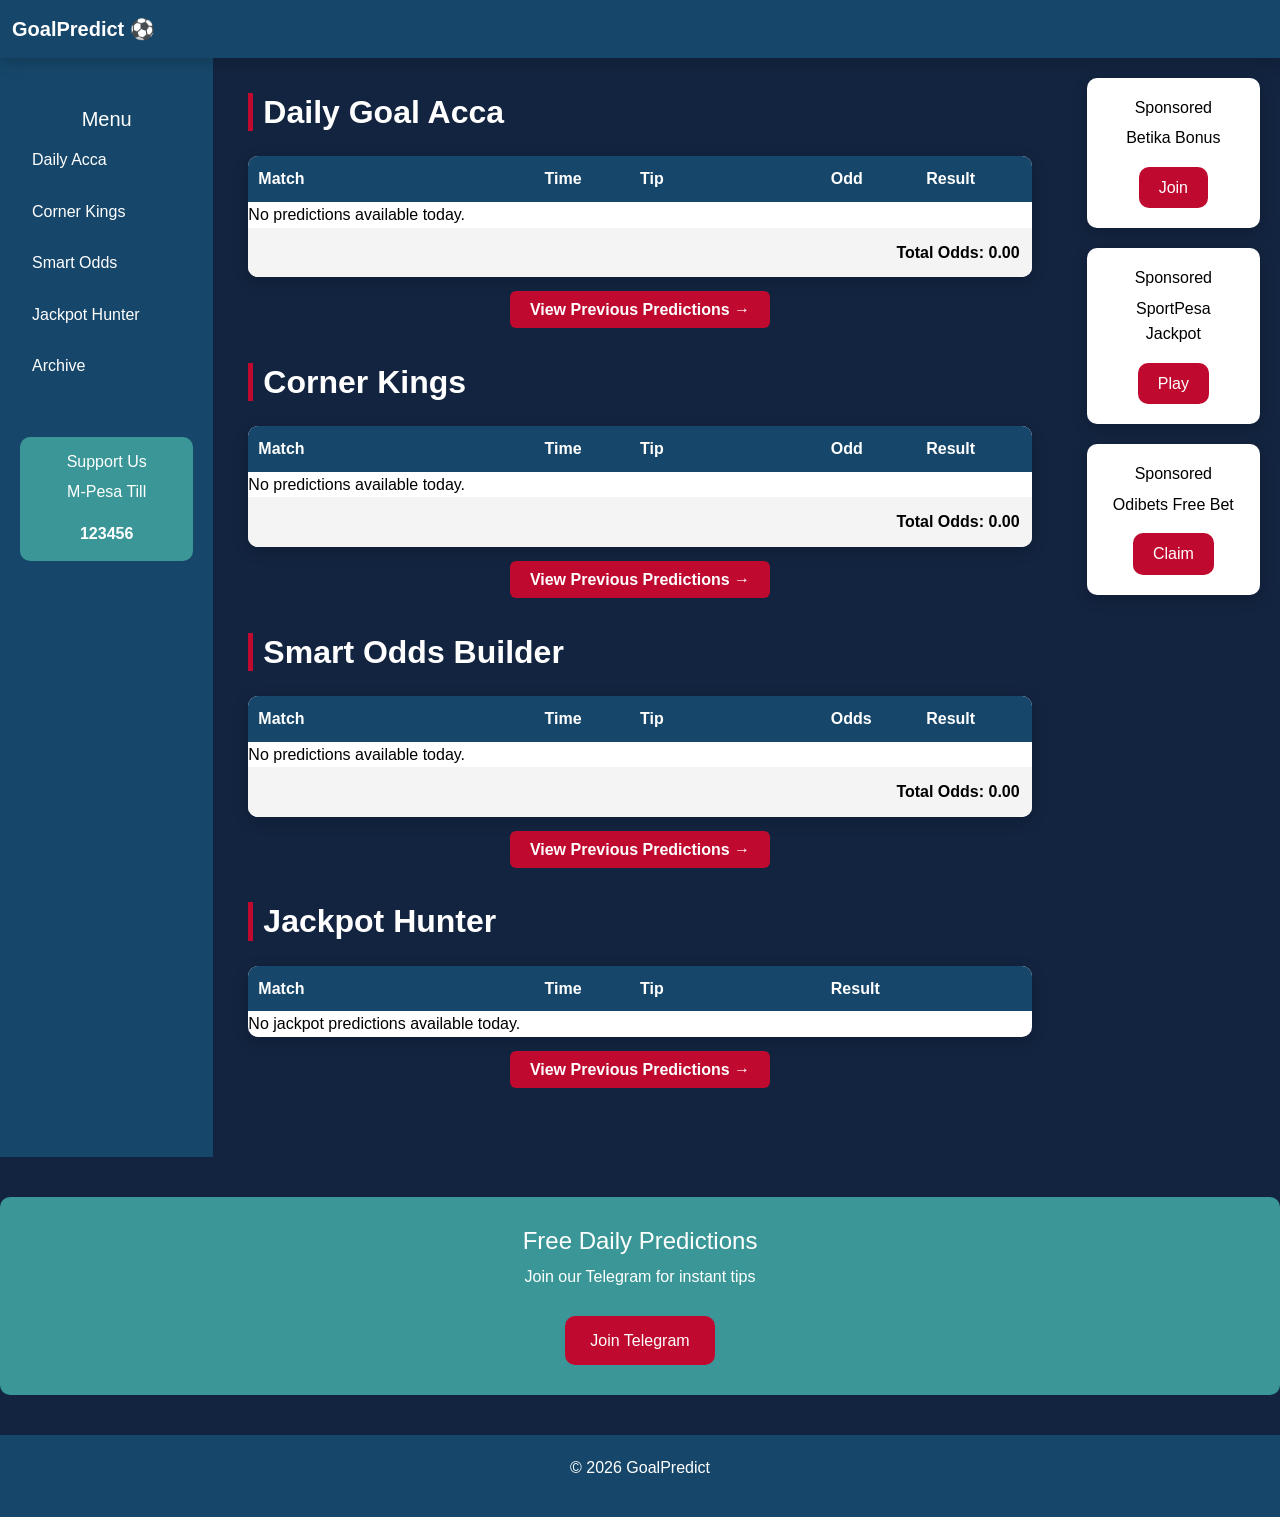
==== index.html @ 6ff45563 "first commit" ====
<!doctype html>
<html lang="en">
  <head>
    <meta charset="UTF-8" />
    <meta name="viewport" content="width=device-width, initial-scale=1" />

    <title>GoalPredict</title>

    <link
      href="https://cdn.jsdelivr.net/npm/bootstrap@5.3.2/dist/css/bootstrap.min.css"
      rel="stylesheet"
    />
    <link rel="stylesheet" href="css/style.css" />
  </head>

  <body>
    <!-- TOP NAVBAR -->

    <nav class="navbar navbar-dark navbar-expand-lg topbar">
      <div class="container-fluid">
        <button
          class="navbar-toggler"
          type="button"
          data-bs-toggle="collapse"
          data-bs-target="#sidebarMenu"
        >
          <span class="navbar-toggler-icon"></span>
        </button>

        <a class="navbar-brand fw-bold">GoalPredict ⚽</a>
      </div>
    </nav>

    <div class="container-fluid">
      <div class="row">
        <!-- SIDEBAR -->

        <div class="col-lg-2 sidebar collapse d-lg-block" id="sidebarMenu">
          <h5 class="mt-4 text-center">Menu</h5>

          <ul class="nav flex-column">
            <li class="nav-item">
              <a class="nav-link" href="#acca">Daily Acca</a>
            </li>

            <li class="nav-item">
              <a class="nav-link" href="#corners">Corner Kings</a>
            </li>

            <li class="nav-item">
              <a class="nav-link" href="#smart">Smart Odds</a>
            </li>

            <li class="nav-item">
              <a class="nav-link" href="#jackpot">Jackpot Hunter</a>
            </li>

            <li class="nav-item">
              <a class="nav-link" href="past-predictions.html">Archive</a>
            </li>
          </ul>

          <div class="donate-box">
            <h6>Support Us</h6>

            <p>M-Pesa Till</p>

            <strong>123456</strong>
          </div>
        </div>

        <!-- MAIN CONTENT -->

        <div class="col-lg-8 main-content">
          <section id="acca">
            <h2 class="section-title">Daily Goal Acca</h2>

            <div class="prediction-table">
              <div class="table-header">
                <span>Match</span>
                <span>Time</span>
                <span>Tip</span>
                <span>Odd</span>
                <span>Result</span>
              </div>

              <div id="acca-table"></div>
              <div class="total-odds">
                Total Odds: <span id="acca-total">0.00</span>
              </div>
            </div>

            <div class="view-more">
              <a href="past-predictions.html#acca" class="view-btn">
                View Previous Predictions →
              </a>
            </div>
          </section>

          <section id="corners">
            <h2 class="section-title">Corner Kings</h2>

            <div class="prediction-table">
              <div class="table-header">
                <span>Match</span>
                <span>Time</span>
                <span>Tip</span>
                <span>Odd</span>
                <span>Result</span>
              </div>

              <div id="corners-container"></div>
              <div class="total-odds">
                Total Odds: <span id="corners-total">0.00</span>
              </div>
            </div>

            <div class="view-more">
              <a href="past-predictions.html#corners" class="view-btn">
                View Previous Predictions →
              </a>
            </div>
          </section>

          <section id="smart">
            <h2 class="section-title">Smart Odds Builder</h2>

            <div class="prediction-table">
              <div class="table-header">
                <span>Match</span>
                <span>Time</span>
                <span>Tip</span>
                <span>Odds</span>
                <span>Result</span>
              </div>

              <div id="smart-container" class="table-rows"></div>

              <div class="total-odds">
                Total Odds: <span id="smart-total">0.00</span>
              </div>
            </div>

            <div class="view-more">
              <a href="past-predictions.html#smart" class="view-btn">
                View Previous Predictions →
              </a>
            </div>
          </section>

          <section id="jackpot">
            <h2 class="section-title">Jackpot Hunter</h2>

            <div class="prediction-table">
              <div class="table-header">
                <span>Match</span>
                <span>Time</span>
                <span>Tip</span>
                <span>Result</span>
              </div>

              <div id="jackpot-container"></div>
            </div>

            <div class="view-more">
              <a href="past-predictions.html#jackpot" class="view-btn">
                View Previous Predictions →
              </a>
            </div>
          </section>
        </div>

        <!-- ADS SIDEBAR -->

        <div class="col-lg-2 ads">
          <div class="ad-box">
            <h6>Sponsored</h6>

            <p>Betika Bonus</p>

            <button class="ad-btn">Join</button>
          </div>

          <div class="ad-box">
            <h6>Sponsored</h6>

            <p>SportPesa Jackpot</p>

            <button class="ad-btn">Play</button>
          </div>

          <div class="ad-box">
            <h6>Sponsored</h6>

            <p>Odibets Free Bet</p>

            <button class="ad-btn">Claim</button>
          </div>
        </div>
      </div>
    </div>
    <div class="telegram-box">
      <h4>Free Daily Predictions</h4>

      <p>Join our Telegram for instant tips</p>

      <a href="https://t.me/yourchannel" class="telegram-btn">
        Join Telegram
      </a>
    </div>
    <footer class="footer">
      <p>© 2026 GoalPredict</p>
    </footer>

    <script src="https://cdn.jsdelivr.net/npm/bootstrap@5.3.2/dist/js/bootstrap.bundle.min.js"></script>

    <script src="data/acca-data.js"></script>
    <script src="data/corners-data.js"></script>
    <script src="data/smartOdds-data.js"></script>
    <script src="data/jackpot-data.js"></script>

    <script src="js/acca.js"></script>
    <script src="js/corners.js"></script>
    <script src="js/smartOdds.js"></script>
    <script src="js/jackpot.js"></script>
  </body>
</html>
---- css/style.css ----
/* ================= ROOT VARIABLES ================= */

:root {
  --primary: #3b9797;
  --secondary: #16476a;
  --dark: #132440;
  --accent: #bf092f;

  --white: #ffffff;
  --light-gray: #f5f5f5;

  --radius: 10px;
  --shadow: 0 4px 15px rgba(0, 0, 0, 0.2);
}

/* ================= GLOBAL ================= */

body {
  background: var(--dark);
  color: var(--white);
  font-family: "Segoe UI", Arial, sans-serif;
  line-height: 1.6;
}

/* ================= TOP NAVBAR ================= */

.topbar {
  background: var(--secondary);
  box-shadow: var(--shadow);
}

/* ================= SIDEBAR ================= */

.sidebar {
  background: var(--secondary);
  min-height: 100vh;
  padding: 25px 20px;
}

.sidebar .nav-link {
  color: var(--white);
  margin-bottom: 10px;
  padding: 8px 12px;
  border-radius: var(--radius);
  transition: 0.3s;
}

.sidebar .nav-link:hover {
  background: var(--primary);
  color: var(--white);
}

/* ================= MAIN CONTENT ================= */

.main-content {
  padding: 35px;
}

/* ================= SECTION TITLES ================= */

.section-title {
  margin-bottom: 25px;
  font-weight: 700;
  border-left: 5px solid var(--accent);
  padding-left: 10px;
}

/* ================= PREDICTION CARDS ================= */

.card-prediction {
  background: var(--white);
  color: #000;
  padding: 20px;
  border-radius: var(--radius);
  margin-bottom: 20px;
  box-shadow: var(--shadow);
  transition: 0.3s;
}

.card-prediction:hover {
  transform: translateY(-4px);
}

/* ================= TIP HIGHLIGHT ================= */

.tip {
  color: var(--accent);
  font-weight: 700;
}

/* ================= ADS SIDEBAR ================= */

.ads {
  padding: 20px;
  position: sticky;
  top: 20px;
}

.ad-box {
  background: var(--white);
  color: #000;
  padding: 20px;
  margin-bottom: 20px;
  border-radius: var(--radius);
  text-align: center;
  box-shadow: var(--shadow);
}

.ad-btn {
  background: var(--accent);
  border: none;
  color: var(--white);
  padding: 8px 20px;
  border-radius: var(--radius);
  transition: 0.3s;
}

.ad-btn:hover {
  background: #9d0726;
}

/* ================= DONATION ================= */

.donate-box {
  background: var(--primary);
  padding: 15px;
  margin-top: 40px;
  border-radius: var(--radius);
  text-align: center;
}

/* ================= TELEGRAM ================= */

.telegram-box {
  background: var(--primary);
  padding: 30px;
  text-align: center;
  border-radius: var(--radius);
  margin-top: 40px;
}

.telegram-btn {
  background: var(--accent);
  color: var(--white);
  padding: 12px 25px;
  text-decoration: none;
  border-radius: var(--radius);
  display: inline-block;
  margin-top: 10px;
  transition: 0.3s;
}

.telegram-btn:hover {
  background: #9d0726;
}

/* ================= FOOTER ================= */

.footer {
  background: var(--secondary);
  text-align: center;
  padding: 20px;
  margin-top: 40px;
}

/* ================= MOBILE ================= */

@media (max-width: 992px) {
  .sidebar {
    min-height: auto;
  }

  .main-content {
    padding: 20px;
  }

  .ads {
    position: relative;
  }
}
/* ===============================
   MATCH TABLE
================================ */

.prediction-table {
  background: white;
  color: black;
  border-radius: var(--radius);
  overflow: hidden;
  box-shadow: var(--shadow);
}

/* ===============================
   TABLE HEADER
================================ */

.table-header {
  background: var(--secondary);
  color: white;
  font-weight: bold;
}

/* Shared grid layout */

.table-header,
.table-row {
  display: grid;
  grid-template-columns: 3fr 1fr 2fr 1fr 1fr;
  align-items: center;
  padding: 10px;
}

/* ===============================
   TABLE ROW
================================ */

.table-row {
  border-bottom: 1px solid #eee;
}

.table-row:nth-child(even) {
  background: #f6f6f6;
}

.table-row:hover {
  background: #eef6f6;
}

/* ===============================
   RESULT ICONS
================================ */

.correct,
.result-win {
  color: #28a745;
  font-weight: bold;
  font-size: 18px;
}

.failed,
.result-lose {
  color: #bf092f;
  font-weight: bold;
  font-size: 18px;
}

.result-pending {
  color: gray;
}

/* ===============================
   TIP STYLE
================================ */

.tip {
  color: var(--accent);
  font-weight: bold;
}

/* ===============================
   TOTAL ODDS
================================ */

.total-odds {
  padding: 12px;
  text-align: right;
  font-weight: bold;
  font-size: 16px;
  background: #f4f4f4;
}

/* ===============================
   VIEW PREVIOUS BUTTON
================================ */

.view-more {
  text-align: center;
  margin-top: 20px;
  margin-bottom: 40px;
}

.view-btn {
  background: #bf092f;
  color: white;
  padding: 10px 20px;
  text-decoration: none;
  border-radius: 6px;
  font-weight: bold;
  transition: 0.3s;
}

.view-btn:hover {
  background: #8e0623;
}

/* ===============================
   MOBILE RESPONSIVE
================================ */

@media (max-width: 768px) {
  .table-header,
  .table-row {
    grid-template-columns: 2fr 1fr 1.5fr 1fr 0.8fr;
    font-size: 14px;
    padding: 8px;
  }
}
/* Archive Page Specific Styles */
.archive-navigation .card {
  border: 1px solid #dee2e6;
  border-radius: 8px;
  margin-bottom: 20px;
}

.date-navigation-buttons {
  display: flex;
  justify-content: space-between;
  align-items: center;
  gap: 15px;
}

.current-date-display {
  font-size: 1.2rem;
  font-weight: bold;
  color: #007bff;
  padding: 5px 15px;
  background-color: #f8f9fa;
  border-radius: 20px;
}

.date-picker-container {
  margin-top: 15px;
  padding-top: 15px;
  border-top: 1px solid #dee2e6;
}

.date-picker-container select {
  width: 100%;
  padding: 8px;
  border-radius: 4px;
  border: 1px solid #dee2e6;
}

.page-title {
  color: #343a40;
  border-bottom: 2px solid #007bff;
  padding-bottom: 10px;
}

.section-title small {
  font-size: 0.9rem;
  color: #6c757d;
  margin-left: 10px;
}

/* Highlight active section when coming from hash link */
section:target {
  animation: highlight 2s ease;
}

@keyframes highlight {
  0% {
    background-color: rgba(0, 123, 255, 0.1);
  }
  100% {
    background-color: transparent;
  }
}

/* Responsive design */
@media (max-width: 768px) {
  .date-navigation-buttons {
    flex-direction: column;
  }

  .current-date-display {
    order: -1;
    margin-bottom: 10px;
  }
}

/* Option 3: Floating Action Button (FAB) */
.mobile-home-fab {
  display: none; /* Hidden by default */
  position: fixed;
  bottom: 20px;
  left: 0;
  right: 0;
  z-index: 1000;
  padding: 0 15px;
  pointer-events: none;
}

.fab-btn {
  display: flex;
  align-items: center;
  justify-content: center;
  background: rgb(12, 12, 49);
  color: white;
  padding: 15px 25px;
  border-radius: 50px;
  text-decoration: none;
  font-weight: bold;
  font-size: 1.1rem;
  box-shadow: 0 4px 20px rgba(26, 38, 87, 0.5);
  border: 2px solid white;
  pointer-events: auto;
  transition: all 0.3s ease;
  max-width: 300px;
  margin: 0 auto;
}

.fab-btn:hover {
  transform: translateY(-5px);
  box-shadow: 0 8px 25px rgba(44, 56, 112, 0.7);
  color: white;
}

.fab-icon {
  font-size: 1.5rem;
  margin-right: 10px;
}

/* Mobile responsive breakpoints */
@media (max-width: 768px) {
  /* Show mobile home container */
  .mobile-home-container {
    display: block;
  }

  /* OR show mobile nav home */
  .mobile-nav-home {
    display: flex;
  }

  /* OR show FAB (choose one option) */
  .mobile-home-fab {
    display: block;
  }

  /* Adjust main content to make room for FAB */
  .main-content {
    padding-bottom: 90px;
  }

  /* Option 2 specific adjustments */
  .navbar .container-fluid {
    display: flex;
    justify-content: space-between;
    align-items: center;
  }

  .navbar-brand {
    margin-right: 0;
    font-size: 1.1rem;
  }

  /* Hide desktop-only elements */
  .desktop-only {
    display: none;
  }
}

/* Extra small devices */
@media (max-width: 480px) {
  .mobile-nav-home .home-text {
    display: none; /* Hide text, show only icon on very small screens */
  }

  .mobile-nav-home {
    padding: 8px 12px;
  }

  .mobile-nav-home .home-icon {
    margin-right: 0;
  }

  .fab-btn {
    padding: 12px 20px;
    font-size: 1rem;
    max-width: 250px;
  }
}
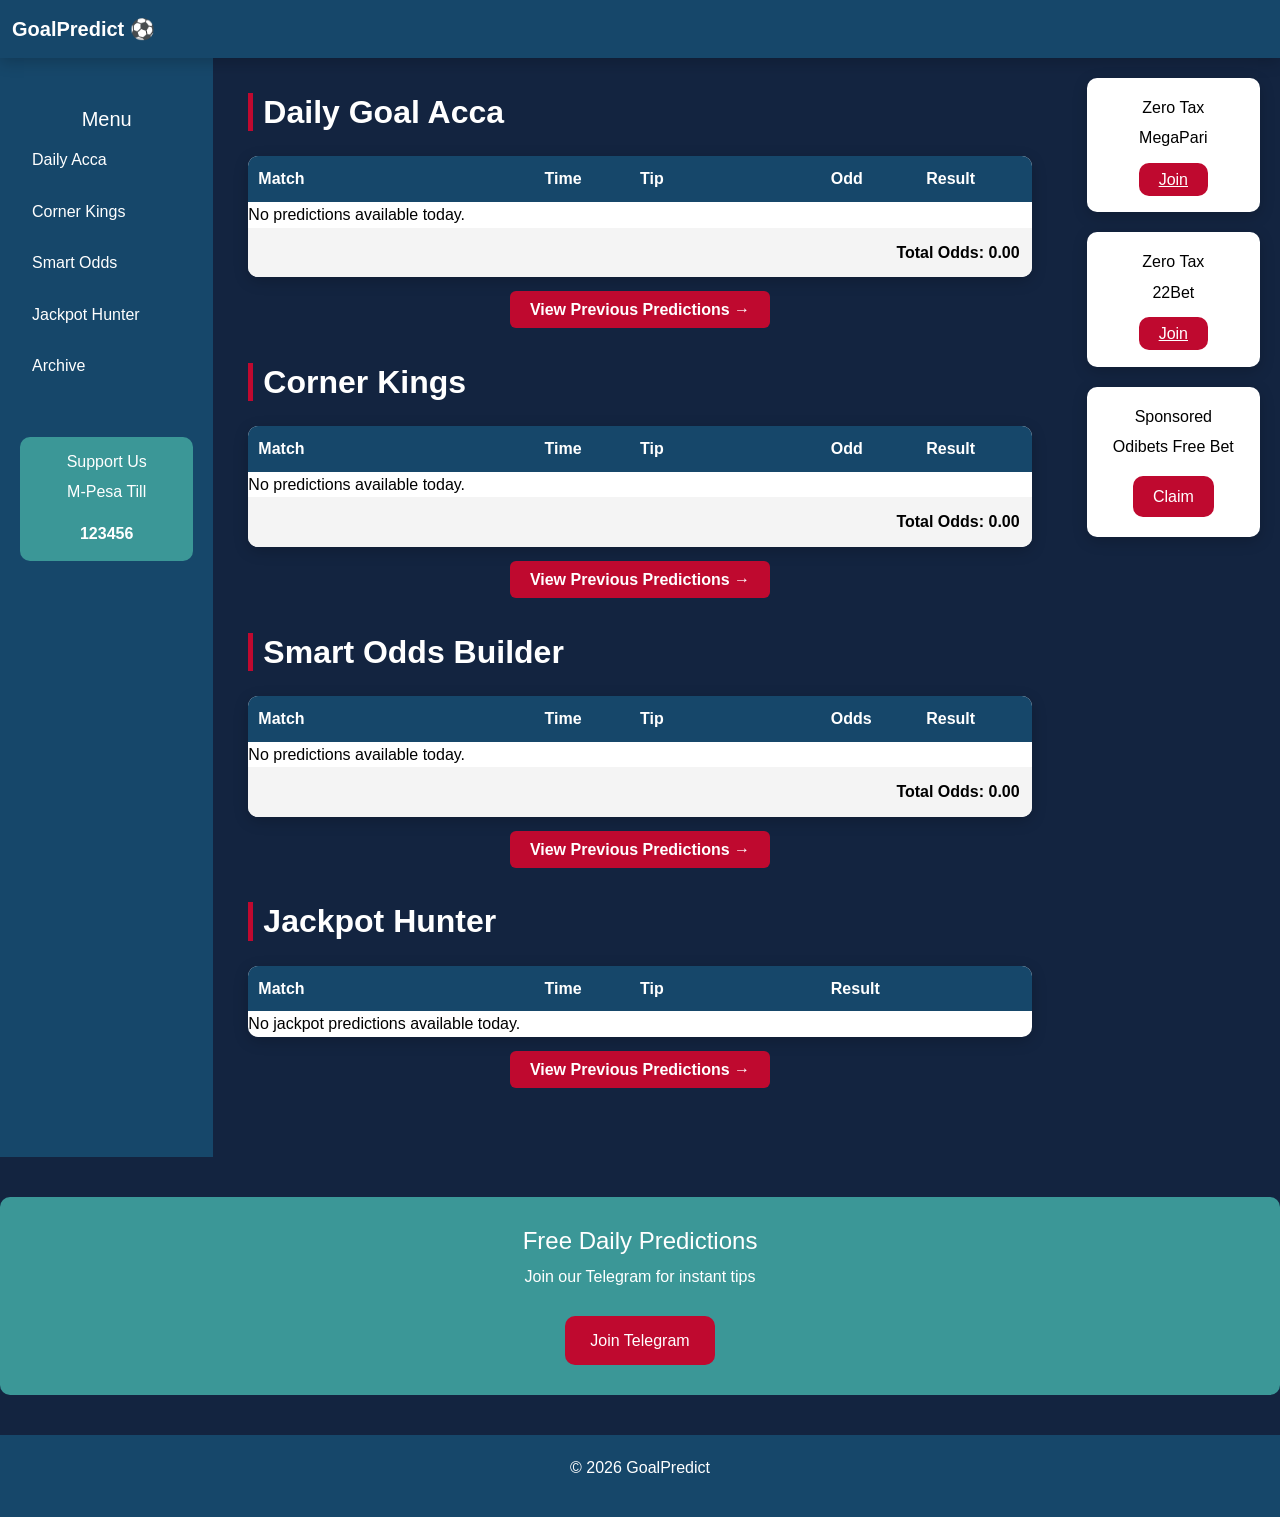
==== commit 9754ce4a: "added affliate links" ====
--- a/index.html
+++ b/index.html
@@ -10,6 +10,7 @@
       href="https://cdn.jsdelivr.net/npm/bootstrap@5.3.2/dist/css/bootstrap.min.css"
       rel="stylesheet"
     />
+
     <link rel="stylesheet" href="css/style.css" />
   </head>
 
@@ -174,19 +175,29 @@
 
         <div class="col-lg-2 ads">
           <div class="ad-box">
-            <h6>Sponsored</h6>
-
-            <p>Betika Bonus</p>
-
-            <button class="ad-btn">Join</button>
+            <h6>Zero Tax</h6>
+            <p>MegaPari</p>
+            <a
+              href="https://1849932mp.pro/mobile?bf=c71880544be94_10330627235"
+              target="_blank"
+              rel="noopener noreferrer"
+              class="ad-btn"
+              >Join</a
+            >
           </div>
 
           <div class="ad-box">
-            <h6>Sponsored</h6>
-
-            <p>SportPesa Jackpot</p>
-
-            <button class="ad-btn">Play</button>
+            <h6>Zero Tax</h6>
+
+            <p>22Bet</p>
+
+            <a
+              href="https://22bet.co.ke/mobile?bf=60bf015551184_6250652575"
+              target="_blank"
+              rel="noopener noreferrer"
+              class="ad-btn"
+              >Join</a
+            >
           </div>
 
           <div class="ad-box">
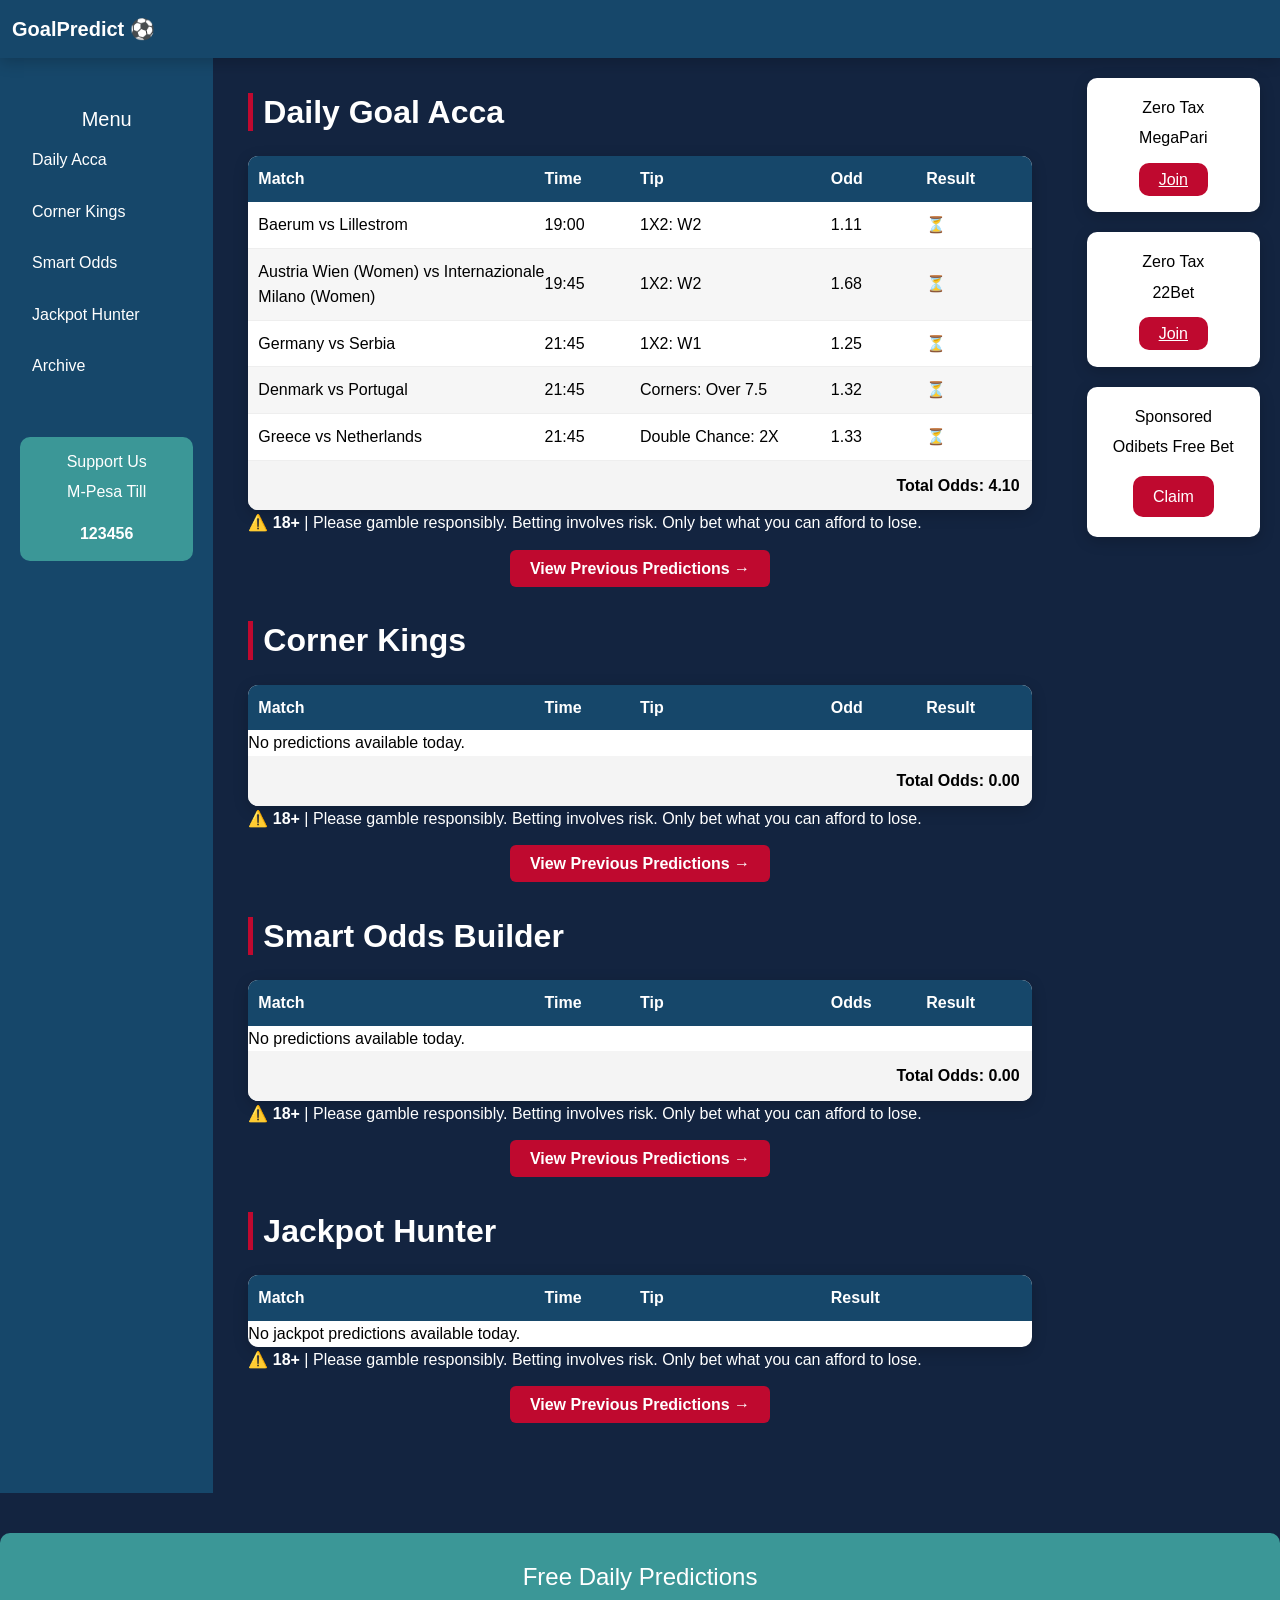
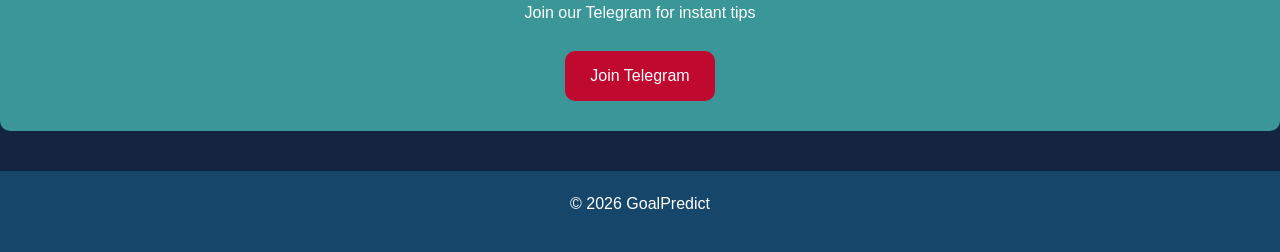
==== commit 889d5847: "oct !" ====
--- a/index.html
+++ b/index.html
@@ -91,6 +91,11 @@
               </div>
             </div>
 
+            <!-- RESPONSIBLE GAMBLING WARNING -->
+            <div class="responsible-gambling">
+              <p>⚠️ <strong>18+</strong> | Please gamble responsibly. Betting involves risk. Only bet what you can afford to lose.</p>
+            </div>
+
             <div class="view-more">
               <a href="past-predictions.html#acca" class="view-btn">
                 View Previous Predictions →
@@ -116,6 +121,11 @@
               </div>
             </div>
 
+            <!-- RESPONSIBLE GAMBLING WARNING -->
+            <div class="responsible-gambling">
+              <p>⚠️ <strong>18+</strong> | Please gamble responsibly. Betting involves risk. Only bet what you can afford to lose.</p>
+            </div>
+
             <div class="view-more">
               <a href="past-predictions.html#corners" class="view-btn">
                 View Previous Predictions →
@@ -142,6 +152,11 @@
               </div>
             </div>
 
+            <!-- RESPONSIBLE GAMBLING WARNING -->
+            <div class="responsible-gambling">
+              <p>⚠️ <strong>18+</strong> | Please gamble responsibly. Betting involves risk. Only bet what you can afford to lose.</p>
+            </div>
+
             <div class="view-more">
               <a href="past-predictions.html#smart" class="view-btn">
                 View Previous Predictions →
@@ -161,6 +176,11 @@
               </div>
 
               <div id="jackpot-container"></div>
+            </div>
+
+            <!-- RESPONSIBLE GAMBLING WARNING -->
+            <div class="responsible-gambling">
+              <p>⚠️ <strong>18+</strong> | Please gamble responsibly. Betting involves risk. Only bet what you can afford to lose.</p>
             </div>
 
             <div class="view-more">
@@ -235,4 +255,4 @@
     <script src="js/smartOdds.js"></script>
     <script src="js/jackpot.js"></script>
   </body>
-</html>
+</html>
